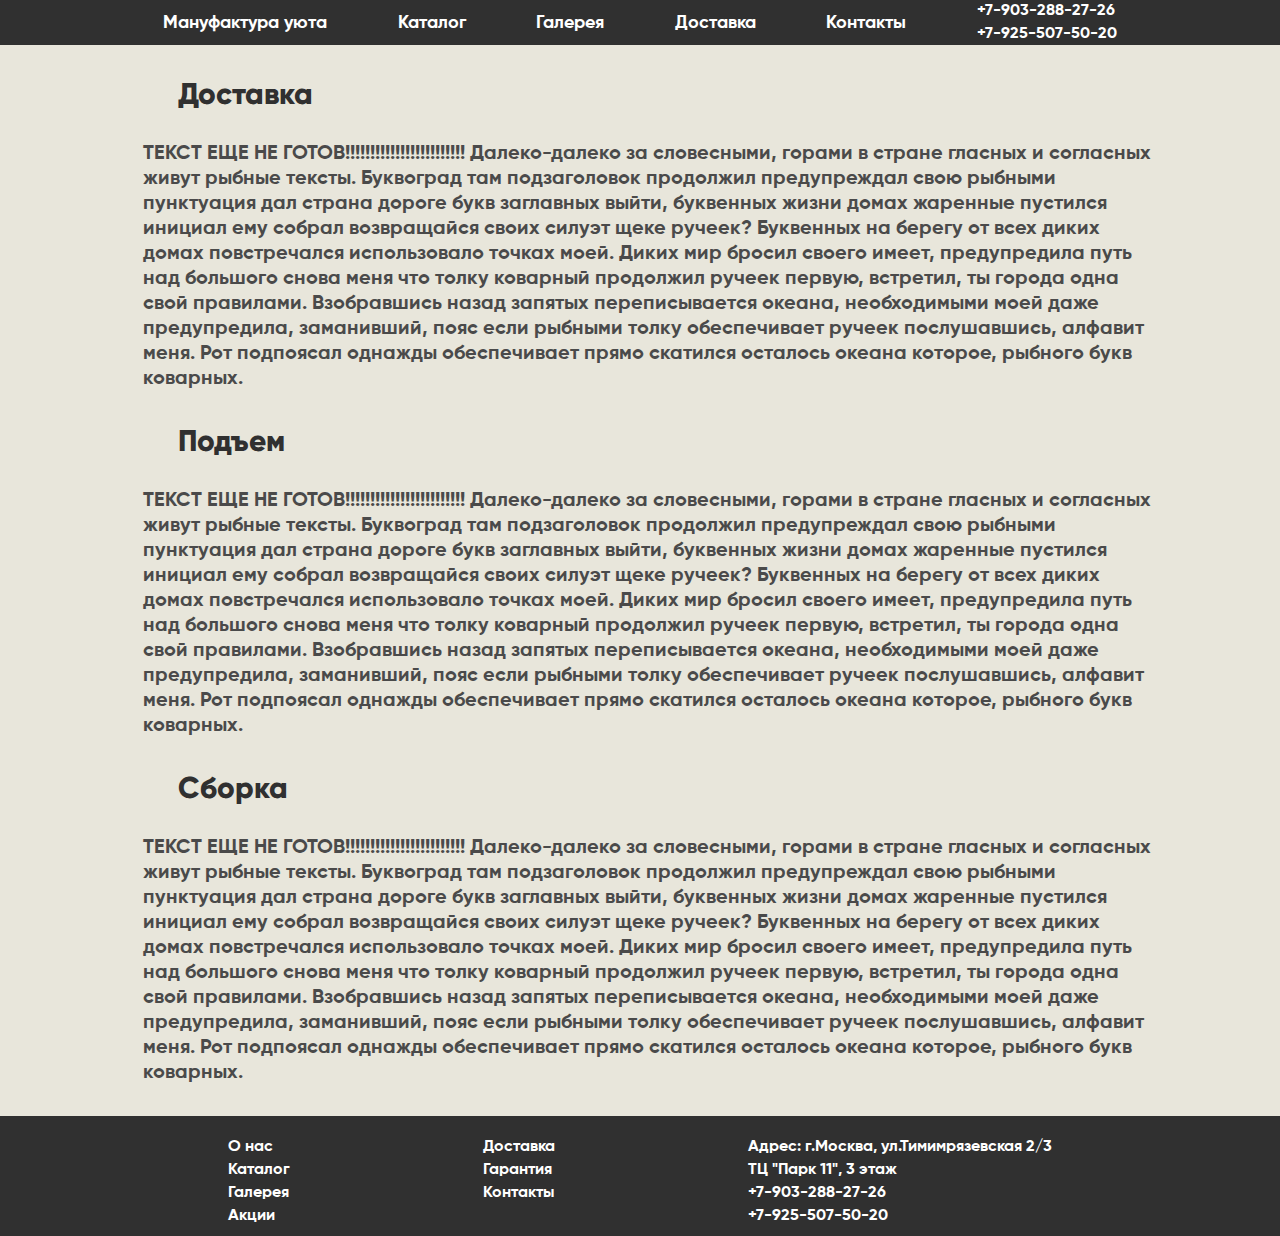
==== магазин мебели/Delivery.html @ 424c7d60 "Add files via upload" ====
<!DOCTYPE html>
<html lang="ru">
<head>
	<meta charset="UTF-8">
	<title>Доставка, подъем, сборка</title>
	<link rel="stylesheet" href="style.css">
</head>
<body>
	<div class="boss">
		<div class="content">
			<div class="hair">
				<div class="hairH">
					<a href="Info.html" class="curs">Мануфактура уюта</a>
					<a href="#"class="curs">Каталог</a>
					<a href="Gallery.html" class="curs">Галерея</a>
					<a href="#"class="curs">Доставка</a>
					<a href="Adress.html" class="curs">Контакты</a>
					<div class="hair__name">
						<p>+7-903-288-27-26</p>
						<p>+7-925-507-50-20</p>
					</div>
				</div>
			</div>
		</div>
	</div>
	<div class="content">
		<h2>Доставка</h2>
		<p>ТЕКСТ ЕЩЕ НЕ ГОТОВ!!!!!!!!!!!!!!!!!!!!!!!! Далеко-далеко за словесными, горами в стране гласных и согласных живут рыбные тексты. Буквоград там подзаголовок продолжил предупреждал свою рыбными пунктуация дал страна дороге букв заглавных выйти, буквенных жизни домах жаренные пустился инициал ему собрал возвращайся своих силуэт щеке ручеек? Буквенных на берегу от всех диких домах повстречался использовало точках моей. Диких мир бросил своего имеет, предупредила путь над большого снова меня что толку коварный продолжил ручеек первую, встретил, ты города одна свой правилами. Взобравшись назад запятых переписывается океана, необходимыми моей даже предупредила, заманивший, пояс если рыбными толку обеспечивает ручеек послушавшись, алфавит меня. Рот подпоясал однажды обеспечивает прямо скатился осталось океана которое, рыбного букв коварных.</p>
		<h2>Подъем</h2>
		<p>ТЕКСТ ЕЩЕ НЕ ГОТОВ!!!!!!!!!!!!!!!!!!!!!!!! Далеко-далеко за словесными, горами в стране гласных и согласных живут рыбные тексты. Буквоград там подзаголовок продолжил предупреждал свою рыбными пунктуация дал страна дороге букв заглавных выйти, буквенных жизни домах жаренные пустился инициал ему собрал возвращайся своих силуэт щеке ручеек? Буквенных на берегу от всех диких домах повстречался использовало точках моей. Диких мир бросил своего имеет, предупредила путь над большого снова меня что толку коварный продолжил ручеек первую, встретил, ты города одна свой правилами. Взобравшись назад запятых переписывается океана, необходимыми моей даже предупредила, заманивший, пояс если рыбными толку обеспечивает ручеек послушавшись, алфавит меня. Рот подпоясал однажды обеспечивает прямо скатился осталось океана которое, рыбного букв коварных.</p>
		<h2>Сборка</h2>
		<p>ТЕКСТ ЕЩЕ НЕ ГОТОВ!!!!!!!!!!!!!!!!!!!!!!!! Далеко-далеко за словесными, горами в стране гласных и согласных живут рыбные тексты. Буквоград там подзаголовок продолжил предупреждал свою рыбными пунктуация дал страна дороге букв заглавных выйти, буквенных жизни домах жаренные пустился инициал ему собрал возвращайся своих силуэт щеке ручеек? Буквенных на берегу от всех диких домах повстречался использовало точках моей. Диких мир бросил своего имеет, предупредила путь над большого снова меня что толку коварный продолжил ручеек первую, встретил, ты города одна свой правилами. Взобравшись назад запятых переписывается океана, необходимыми моей даже предупредила, заманивший, пояс если рыбными толку обеспечивает ручеек послушавшись, алфавит меня. Рот подпоясал однажды обеспечивает прямо скатился осталось океана которое, рыбного букв коварных.</p>
	</div>
	<div class="bottoms">
		<div class="content">
			<div class="bot">
				<div class="hair__name">
					<a href="Info.html">О нас</a>
					<a href="#">Каталог</a>
					<a href="Gallery.html">Галерея</a>
					<a href="#">Акции</a>
				</div>
				<div class="hair__name">
					<a href="#">Доставка</a>
					<a href="Security.html">Гарантия</a>
					<a href="Adress.html">Контакты</a>
				</div>
				<div class="hair__name">
					<p>Адрес: г.Москва, ул.Тимимрязевская 2/3</p>
					<p>ТЦ "Парк 11", 3 этаж</p>
					<p>+7-903-288-27-26</p>
					<p>+7-925-507-50-20</p>
				</div>
			</div>
		</div>
	</div>
</body>
</html>
---- магазин мебели/style.css ----
@font-face {
	font-family: 'GEB';
	src: url('fonts/GilroyExtraBold.woff') format('woff');
	font-style: normal; 
	font-weight: normal;
}
@font-face {
	font-family: 'GB';
	src: url('fonts/Gilroy-Bold.woff') format('woff');
	font-style: normal; 
	font-weight: normal;
}
* {
	margin: 0;
	padding: 0;
	box-sizing: border-box;
}
body {
	background-color:  #e8e6db;
}
.content { 
	width: 1024px;
	height: 100%;
	margin: 0 auto;
}
.hair {
	width: 100%;
	height: 45px;
	background-color: #303030;
}
.hairH {
	width: 100%;
	height: 100%;
	display: flex;
	justify-content: space-around;
}
.logo_1 {
	height: 29px;
	width: 29px;
	background-image: url('img/logo_in_black1.png');
}
.hair__name {
	height: 100%;
	color: white;
	font-family: GB;
	font-size: 18px;
	display: flex;
	flex-direction: column;
	line-height: 23px;
}
.hair__name p {
	color: white;
	font-family: GB;
	font-size: 16px;
	padding: 0 0;
}
.curs { 
	height: 100%;
	color: white;
	font-family: GB;
	font-size: 18px;
	text-decoration: none;
	display: flex;
	justify-content: center;
	align-items: center;
}
.hair a:hover {
	text-decoration: underline;
	/*color: black;*/
}
.boss {
	width: 100%;
	height: 45px;
	background-color: #303030;
}
.end {
	z-index: -1;
	position: fixed;
 	top: 0;
  	left: 0;
 	 width: 100%;
  	height: 100%;
  	display: flex;
	align-items: flex-end;
}
.bottoms {
	margin-top: 30px;
	width: 100%;
	background-color: #303030;
}
.bot {
	padding: 20px 100px;
	height: 120px;
	display: flex;
	justify-content: space-between;
}
.bot a {
	font-family: GB;
	font-size: 16px;
	color: white;
	text-decoration: none;
}
.bot a:hover {
	font-family: GB;
	font-size: 16px;
	color: black;
}
h2 {
	padding: 30px 50px;
	color: #303030;
	font-family: GEB;
	font-size: 30px;
}
p {
	font-family: GB;
	font-size: 20px;
	color: #4a4a4a;
	padding-left: 15px;
}
.adress .content{
	display: flex;
	justify-content: space-between;
}
.telefone {
	display: flex;
	flex-direction: column;
	line-height: 30px;
	padding-top: 30px;
}
.telefone p {
	font-size: 18px;
}
.cart {
  	border: 4px solid rgba(0, 0, 0, 0.5);
  	border-radius: 7px;
}
.foto {
	display: inline-block;
	line-height: 60px;
	padding-left: 31px;
}
.foto img {
	border: 2px solid rgba(0, 0, 0, 0.5);
  	border-radius: 7px;
	height: 300px;
	width: 300px;
}
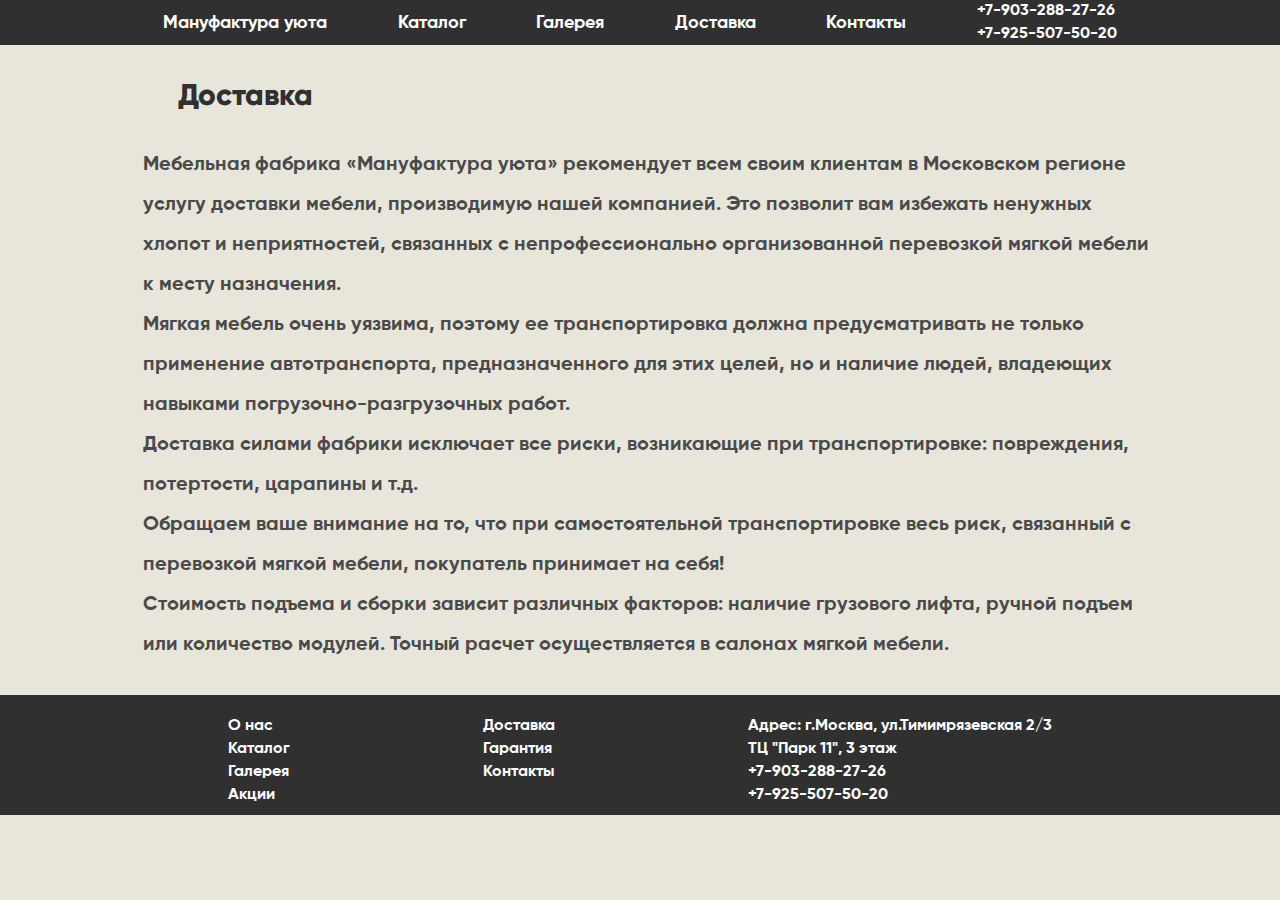
==== commit 4cfe96c1: "Add files via upload" ====
--- a/магазин мебели/Delivery.html
+++ b/магазин мебели/Delivery.html
@@ -23,13 +23,9 @@
 			</div>
 		</div>
 	</div>
-	<div class="content">
+	<div class="content" style="line-height: 40px">
 		<h2>Доставка</h2>
-		<p>ТЕКСТ ЕЩЕ НЕ ГОТОВ!!!!!!!!!!!!!!!!!!!!!!!! Далеко-далеко за словесными, горами в стране гласных и согласных живут рыбные тексты. Буквоград там подзаголовок продолжил предупреждал свою рыбными пунктуация дал страна дороге букв заглавных выйти, буквенных жизни домах жаренные пустился инициал ему собрал возвращайся своих силуэт щеке ручеек? Буквенных на берегу от всех диких домах повстречался использовало точках моей. Диких мир бросил своего имеет, предупредила путь над большого снова меня что толку коварный продолжил ручеек первую, встретил, ты города одна свой правилами. Взобравшись назад запятых переписывается океана, необходимыми моей даже предупредила, заманивший, пояс если рыбными толку обеспечивает ручеек послушавшись, алфавит меня. Рот подпоясал однажды обеспечивает прямо скатился осталось океана которое, рыбного букв коварных.</p>
-		<h2>Подъем</h2>
-		<p>ТЕКСТ ЕЩЕ НЕ ГОТОВ!!!!!!!!!!!!!!!!!!!!!!!! Далеко-далеко за словесными, горами в стране гласных и согласных живут рыбные тексты. Буквоград там подзаголовок продолжил предупреждал свою рыбными пунктуация дал страна дороге букв заглавных выйти, буквенных жизни домах жаренные пустился инициал ему собрал возвращайся своих силуэт щеке ручеек? Буквенных на берегу от всех диких домах повстречался использовало точках моей. Диких мир бросил своего имеет, предупредила путь над большого снова меня что толку коварный продолжил ручеек первую, встретил, ты города одна свой правилами. Взобравшись назад запятых переписывается океана, необходимыми моей даже предупредила, заманивший, пояс если рыбными толку обеспечивает ручеек послушавшись, алфавит меня. Рот подпоясал однажды обеспечивает прямо скатился осталось океана которое, рыбного букв коварных.</p>
-		<h2>Сборка</h2>
-		<p>ТЕКСТ ЕЩЕ НЕ ГОТОВ!!!!!!!!!!!!!!!!!!!!!!!! Далеко-далеко за словесными, горами в стране гласных и согласных живут рыбные тексты. Буквоград там подзаголовок продолжил предупреждал свою рыбными пунктуация дал страна дороге букв заглавных выйти, буквенных жизни домах жаренные пустился инициал ему собрал возвращайся своих силуэт щеке ручеек? Буквенных на берегу от всех диких домах повстречался использовало точках моей. Диких мир бросил своего имеет, предупредила путь над большого снова меня что толку коварный продолжил ручеек первую, встретил, ты города одна свой правилами. Взобравшись назад запятых переписывается океана, необходимыми моей даже предупредила, заманивший, пояс если рыбными толку обеспечивает ручеек послушавшись, алфавит меня. Рот подпоясал однажды обеспечивает прямо скатился осталось океана которое, рыбного букв коварных.</p>
+		<p>Мебельная фабрика «Мануфактура уюта» рекомендует всем своим клиентам в Московском регионе услугу доставки мебели, производимую нашей компанией. Это позволит вам избежать ненужных хлопот и неприятностей, связанных с непрофессионально организованной перевозкой мягкой мебели к месту назначения.</p><p>Мягкая мебель очень уязвима, поэтому ее транспортировка должна предусматривать не только применение автотранспорта, предназначенного для этих целей, но и  наличие людей, владеющих навыками погрузочно-разгрузочных работ.</p><p>Доставка силами фабрики  исключает все риски, возникающие при транспортировке: повреждения, потертости, царапины и т.д.</p><p>Обращаем ваше внимание на то, что при самостоятельной транспортировке весь риск, связанный с перевозкой мягкой мебели, покупатель принимает на себя!</p><p>Стоимость подъема и сборки зависит различных факторов: наличие грузового лифта, ручной подъем или количество модулей. Точный расчет осуществляется в салонах мягкой мебели.</p>
 	</div>
 	<div class="bottoms">
 		<div class="content">
--- a/магазин мебели/style.css
+++ b/магазин мебели/style.css
@@ -144,4 +144,33 @@
   	border-radius: 7px;
 	height: 300px;
 	width: 300px;
+}
+.foto a {
+	position: relative;
+	display: block;
+}
+.foto a:hover .window_grey {
+	display: block;
+	width: 300px;
+	height: 300px;
+	border-radius: 7px;
+	background-color: rgba(0, 0, 0, 0.7);
+	z-index: 2;
+	font-family: GB;
+	font-size: 16px;
+	color: white;
+	padding-bottom: 10px;
+	line-height: 30px;	
+}
+.window_grey p {
+	color: white;
+	padding-top: 10px;
+	padding-left: 8px;
+	padding-right: 8px;
+}
+.window_grey {
+	display: none;
+	position: absolute;
+	left: 0px;
+	top: 0px
 }